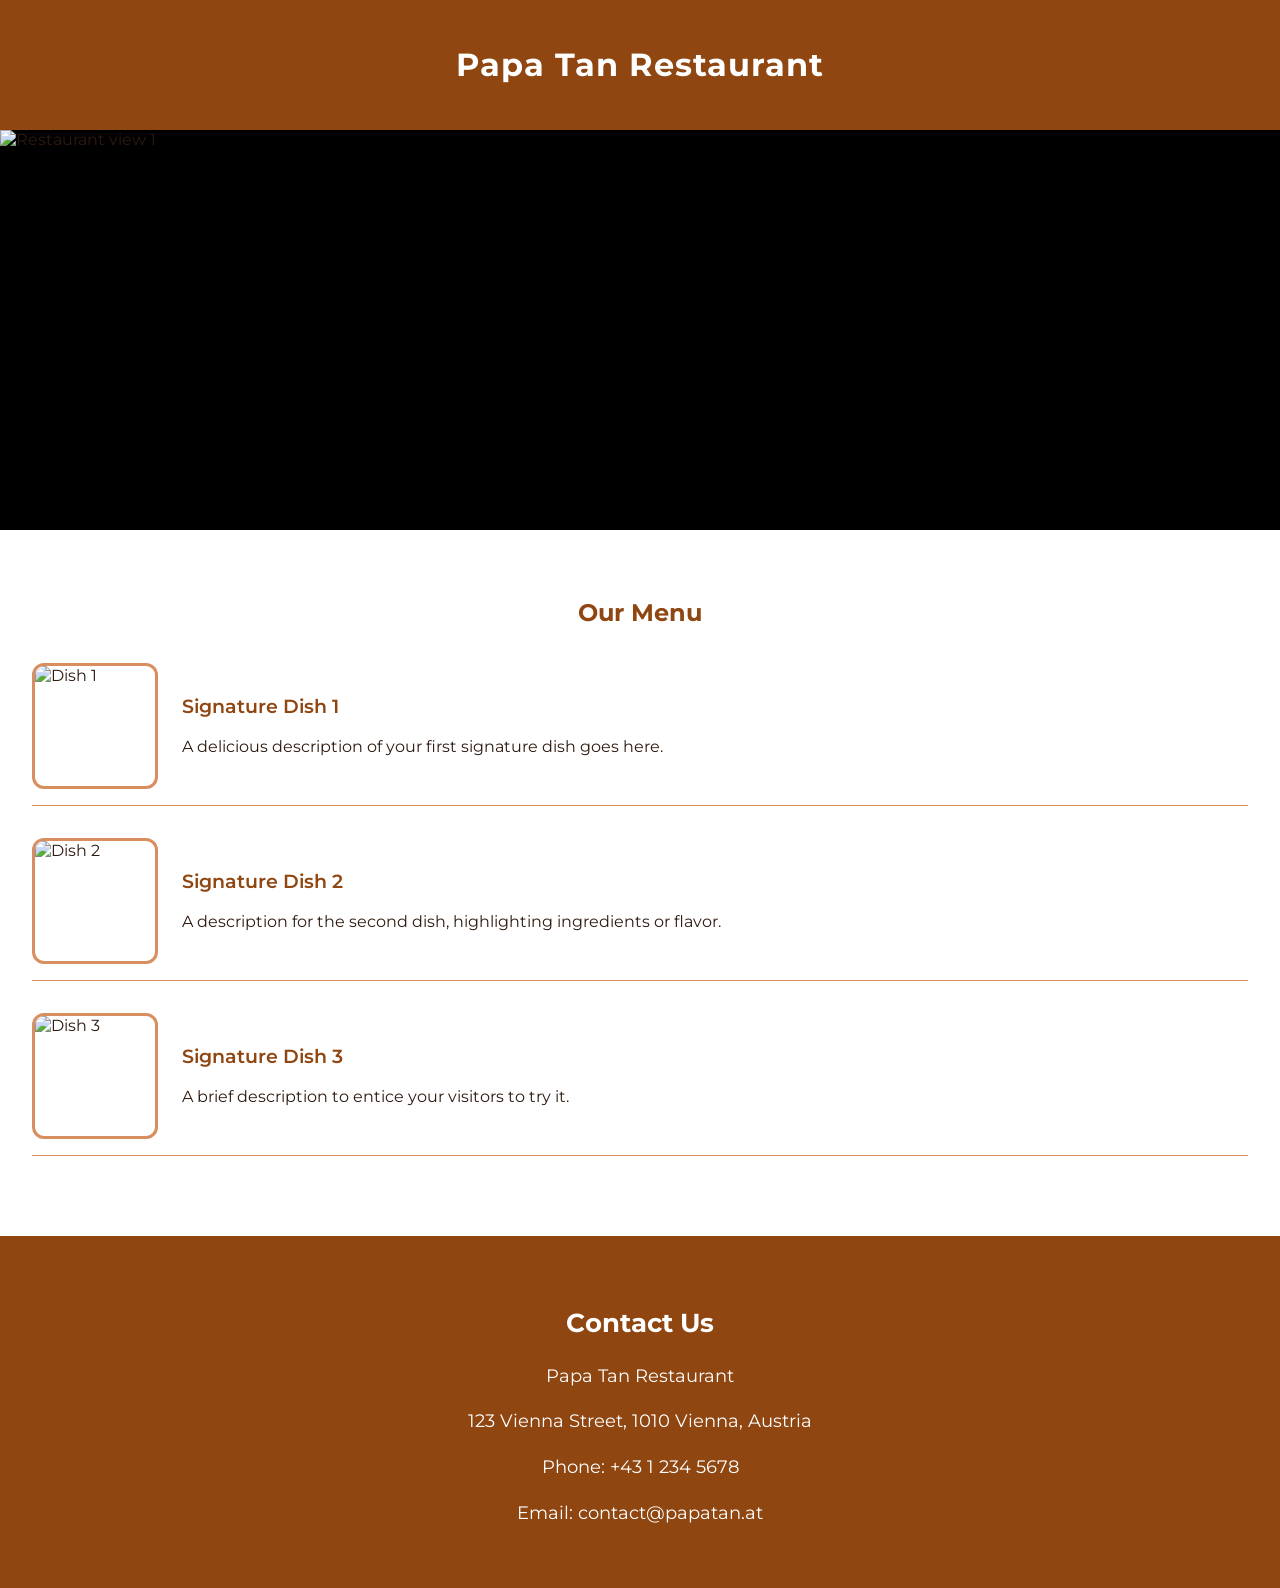
==== papa_tan/index.html @ 35d13147 "initial index" ====
<!-- index.html -->
<!DOCTYPE html>
<html lang="en">
<head>
<meta charset="UTF-8">
<meta name="viewport" content="width=device-width, initial-scale=1.0">
<title>Papa Tan Restaurant</title>
<link rel="stylesheet" href="style.css">
</head>
<body>
<header>
<h1>Papa Tan Restaurant</h1>
</header>


<div class="slideshow-container">
<img class="slide" src="restaurant1.jpg" alt="Restaurant view 1">
<img class="slide" src="restaurant2.jpg" alt="Restaurant view 2">
<img class="slide" src="restaurant3.jpg" alt="Restaurant view 3">
</div>


<section class="menu-section">
<h2>Our Menu</h2>
<div class="menu-item">
<img src="dish1.jpg" alt="Dish 1">
<div>
<h3>Signature Dish 1</h3>
<p>A delicious description of your first signature dish goes here.</p>
</div>
</div>
<div class="menu-item">
<img src="dish2.jpg" alt="Dish 2">
<div>
<h3>Signature Dish 2</h3>
<p>A description for the second dish, highlighting ingredients or flavor.</p>
</div>
</div>
<div class="menu-item">
<img src="dish3.jpg" alt="Dish 3">
<div>
<h3>Signature Dish 3</h3>
<p>A brief description to entice your visitors to try it.</p>
</div>
</div>
</section>


<section class="contact">
<h2>Contact Us</h2>
<p>Papa Tan Restaurant</p>
<p>123 Vienna Street, 1010 Vienna, Austria</p>
<p>Phone: +43 1 234 5678</p>
<p>Email: contact@papatan.at</p>
</section>


<script>
let slideIndex = 0;
showSlides();


function showSlides() {
const slides = document.getElementsByClassName("slide");
for (let i = 0; i < slides.length; i++) {
slides[i].style.display = "none";
}
slideIndex++;
if (slideIndex > slides.length) { slideIndex = 1 }
slides[slideIndex - 1].style.display = "block";
setTimeout(showSlides, 3000); // Change image every 3 seconds
}
</script>
</body>
</html>
---- papa_tan/style.css ----
/* style.css */

@import url('https://fonts.googleapis.com/css2?family=Montserrat:wght@400;600;700&display=swap');

:root {
  --primary: #8F4611; /* warm brown-orange */
  --secondary: #F4E3D7; /* soft cream background */
  --accent: #D98E5F; /* muted orange accent */
  --text-dark: #2E1A0F; /* dark brown text */
  --text-light: #fff;
}

body {
  font-family: 'Montserrat', sans-serif;
  margin: 0;
  padding: 0;
  background-color: var(--secondary);
  color: var(--text-dark);
}

header {
  background-color: var(--primary);
  color: var(--text-light);
  text-align: center;
  padding: 1.5em 0;
  letter-spacing: 1px;
}

.slideshow-container {
  position: relative;
  max-width: 100%;
  height: 400px;
  overflow: hidden;
  background-color: #000;
}

.slide {
  display: none;
  width: 100%;
  height: 400px;
  object-fit: cover;
  border-bottom: 4px solid var(--primary);
}

.menu-section {
  padding: 3em 2em;
  background-color: #fff;
  box-shadow: 0 2px 8px rgba(0,0,0,0.05);
}

.menu-section h2 {
  color: var(--primary);
  text-align: center;
  margin-bottom: 1.5em;
  font-weight: 700;
}

.menu-item {
  display: flex;
  align-items: center;
  margin-bottom: 2em;
  border-bottom: 1px solid var(--accent);
  padding-bottom: 1em;
}

.menu-item img {
  width: 120px;
  height: 120px;
  object-fit: cover;
  border-radius: 12px;
  margin-right: 1.5em;
  border: 3px solid var(--accent);
}

.menu-item h3 {
  color: var(--primary);
  margin-bottom: 0.3em;
  font-weight: 600;
}

.menu-item p {
  font-weight: 400;
  line-height: 1.6;
}

.contact {
  background-color: var(--primary);
  color: var(--text-light);
  text-align: center;
  padding: 2.5em 0;
  font-size: 1.1em;
  line-height: 1.6;
}

.contact h2 {
  margin-bottom: 0.5em;
  color: var(--text-light);
  font-weight: 700;
}

button, a.button {
  background-color: var(--accent);
  color: var(--text-light);
  padding: 0.6em 1.2em;
  border: none;
  border-radius: 6px;
  cursor: pointer;
  text-decoration: none;
  transition: background-color 0.3s ease;
  font-family: 'Montserrat', sans-serif;
  font-weight: 600;
}

button:hover, a.button:hover {
  background-color: var(--primary);
}
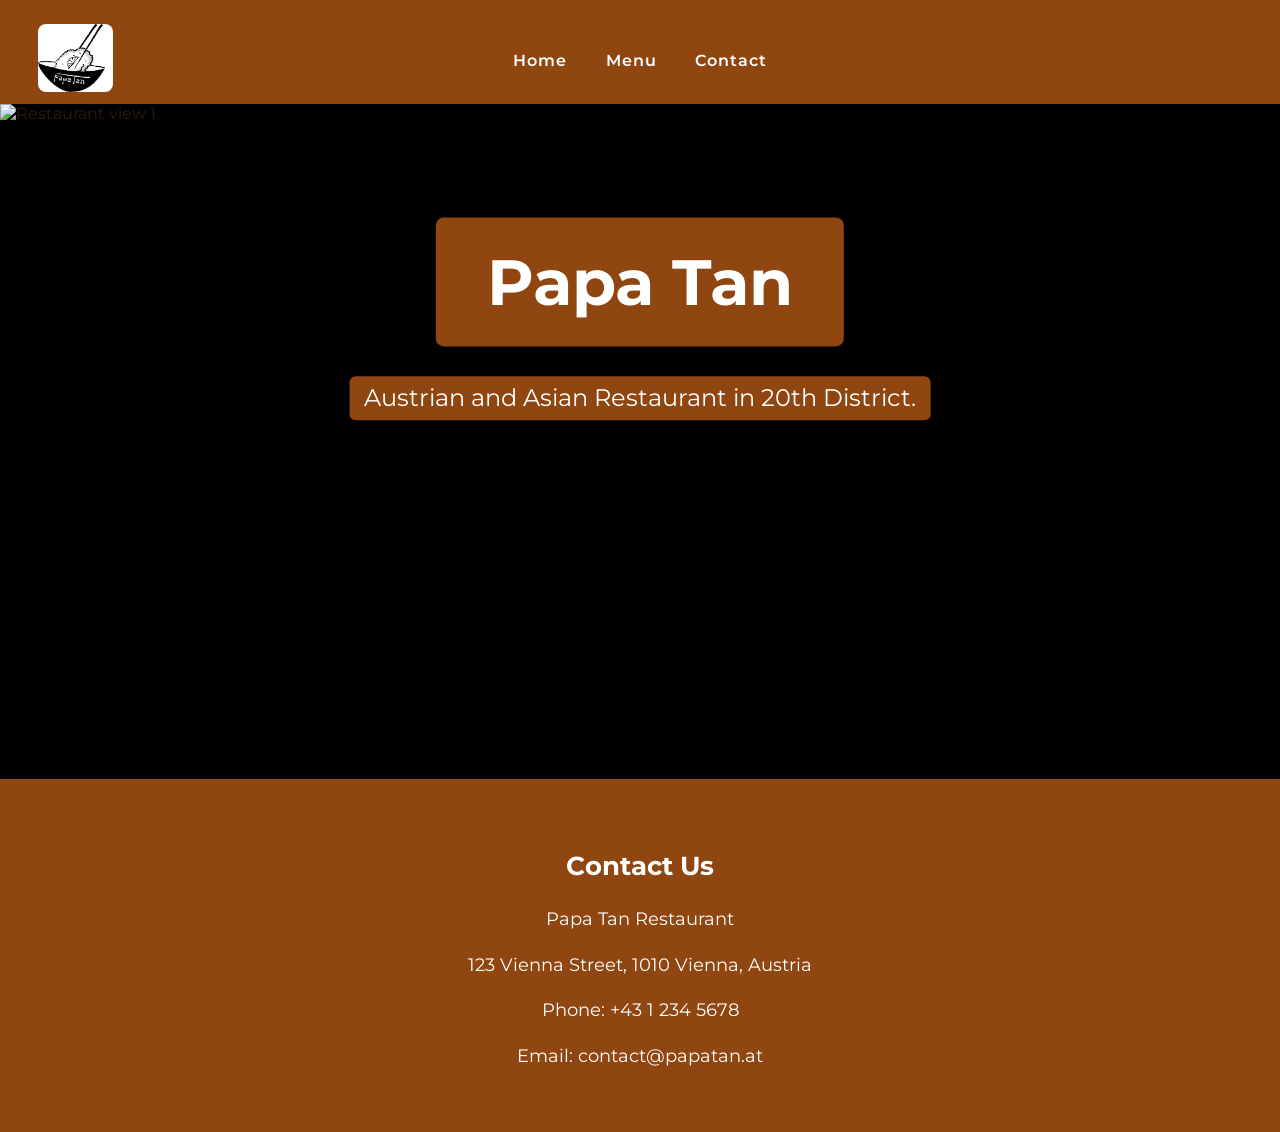
==== commit ef96210d: "amazing starting webpages" ====
--- a/papa_tan/index.html
+++ b/papa_tan/index.html
@@ -8,51 +8,40 @@
 <link rel="stylesheet" href="style.css">
 </head>
 <body>
+
+
+
 <header>
-<h1>Papa Tan Restaurant</h1>
+  <div class="header-container">
+  <div class="hero-logo">
+    <img src="./img/papa_tan_bw.jpeg" alt="Papa Tan Logo">
+  </div>
+  <nav class="main-nav">
+    <ul>
+      <li><a href="index.html">Home</a></li>
+      <li><a href="menu.html">Menu</a></li>
+      <li><a href="#contact">Contact</a></li>
+    </ul>
+  </nav>
+  </div>
 </header>
 
-
 <div class="slideshow-container">
-<img class="slide" src="restaurant1.jpg" alt="Restaurant view 1">
-<img class="slide" src="restaurant2.jpg" alt="Restaurant view 2">
-<img class="slide" src="restaurant3.jpg" alt="Restaurant view 3">
+  <h1 class="hero-title">Papa Tan</h1>
+  <p class="hero-subtitle">Austrian and Asian Restaurant in 20th District.</p>
+  <img class="slide" src="./img/carousel-1.jpg" alt="Restaurant view 1">
+  <img class="slide" src="./img/carousel-2.jpg" alt="Restaurant view 2">
+  <img class="slide" src="./img/carousel-3.jpg" alt="Restaurant view 3">
 </div>
 
-
-<section class="menu-section">
-<h2>Our Menu</h2>
-<div class="menu-item">
-<img src="dish1.jpg" alt="Dish 1">
-<div>
-<h3>Signature Dish 1</h3>
-<p>A delicious description of your first signature dish goes here.</p>
-</div>
-</div>
-<div class="menu-item">
-<img src="dish2.jpg" alt="Dish 2">
-<div>
-<h3>Signature Dish 2</h3>
-<p>A description for the second dish, highlighting ingredients or flavor.</p>
-</div>
-</div>
-<div class="menu-item">
-<img src="dish3.jpg" alt="Dish 3">
-<div>
-<h3>Signature Dish 3</h3>
-<p>A brief description to entice your visitors to try it.</p>
-</div>
-</div>
+<section class="contact" id="contact">
+  <h2>Contact Us</h2>
+  <p>Papa Tan Restaurant</p>
+  <p>123 Vienna Street, 1010 Vienna, Austria</p>
+  <p>Phone: +43 1 234 5678</p>
+  <p>Email: contact@papatan.at</p>
 </section>
 
-
-<section class="contact">
-<h2>Contact Us</h2>
-<p>Papa Tan Restaurant</p>
-<p>123 Vienna Street, 1010 Vienna, Austria</p>
-<p>Phone: +43 1 234 5678</p>
-<p>Email: contact@papatan.at</p>
-</section>
 
 
 <script>
--- a/papa_tan/style.css
+++ b/papa_tan/style.css
@@ -18,29 +18,138 @@
   color: var(--text-dark);
 }
 
-header {
-  background-color: var(--primary);
-  color: var(--text-light);
-  text-align: center;
-  padding: 1.5em 0;
-  letter-spacing: 1px;
-}
-
 .slideshow-container {
   position: relative;
-  max-width: 100%;
-  height: 400px;
+  width: 100%;
+  height: 75vh; /* make it take 75% of the viewport height */
+  margin: 0 auto;
   overflow: hidden;
-  background-color: #000;
+  display: flex;
+  justify-content: center;
+  align-items: center;
+  background-color: #000; /* fallback background */
 }
 
 .slide {
   display: none;
   width: 100%;
-  height: 400px;
-  object-fit: cover;
-  border-bottom: 4px solid var(--primary);
-}
+  height: 100%;
+  object-fit: cover; /* ensures the images fill the area nicely */
+}
+
+header {
+  background-color: var(--primary);
+  color: var(--text-light);
+  text-align: center;
+  padding: 1.5em 0 0.5em 0; /* slightly reduce bottom padding */
+  letter-spacing: 1px;
+}
+.header-container {
+  display: flex;
+  align-items: center;
+  justify-content: space-between; /* logo left, nav right */
+   position: relative;
+}
+
+.hero-title {
+  position: absolute;
+  z-index: 10;
+  color: white;
+  font-size: 4rem;
+  font-weight: 700;
+  text-align: center;
+  top: 20%;
+  left: 50%;
+  transform: translate(-50%, -50%);
+  background-color: var(--primary);
+  padding: 0.4em 0.8em;
+  border-radius: 8px;
+}
+
+.hero-subtitle {
+  position: absolute;
+  z-index: 10;
+  color: white;
+  font-size: 1.5rem;
+  text-align: center;
+  top: 40%;
+  left: 50%;
+  transform: translate(-50%, -50%);
+  max-width: 80%;
+  background-color: var(--primary);
+  padding: 0.3em 0.6em;
+  border-radius: 6px;
+}
+
+
+.hero-logo {
+  text-align: center;
+}
+
+.hero-logo img {
+  max-width: 150px; /* adjust size as needed */
+  width: 50%;
+  height: auto;
+  border-radius: 8px; /* optional rounded corners */
+}
+
+
+.main-nav{
+  position: absolute;
+  left: 50%;
+  transform: translateX(-50%);
+}
+
+nav ul {
+  display: flex;
+  justify-content: center;
+  list-style: none;
+  padding: 0.8em 0;
+  margin: 0;
+  background-color: var(--primary);
+}
+
+nav li {
+  margin: 0 1.2em;
+}
+
+nav a {
+  color: var(--text-light);
+  text-decoration: none;
+  font-weight: 600;
+  font-family: 'Montserrat', sans-serif;
+  transition: color 0.3s ease;
+}
+
+nav a:hover {
+  color: var(--accent);
+}
+
+
+.menu-section {
+  max-width: 800px;
+  margin: 0 auto;
+  padding: 2em;
+}
+.menu-item {
+  display: flex;
+  justify-content: space-between;
+  padding: 0.5em 0;
+  border-bottom: 1px solid #ddd;
+  flex-wrap: wrap;
+}
+.menu-item .name {
+  font-weight: 600;
+}
+.menu-item .price {
+  font-weight: 400;
+}
+.menu-item p {
+  margin: 0.2em 0 0 0;
+  color: #555555;
+  flex-basis: 100%;
+}
+
 
 .menu-section {
   padding: 3em 2em;
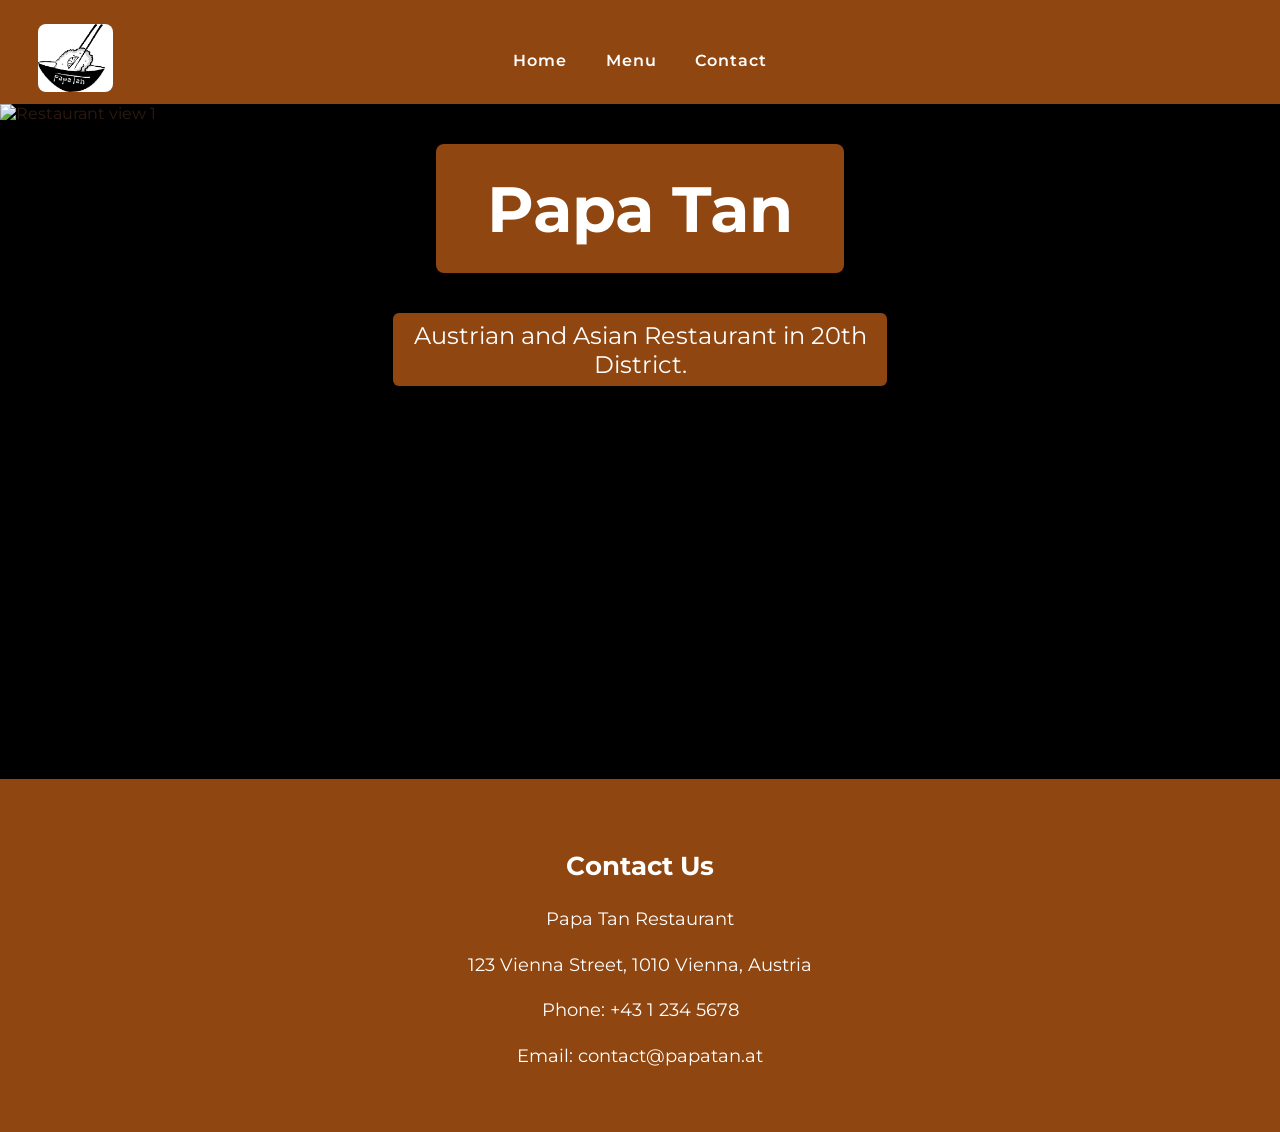
==== commit 3e256ccf: "Fix mobile layout of hero text" ====
--- a/papa_tan/index.html
+++ b/papa_tan/index.html
@@ -26,12 +26,17 @@
   </div>
 </header>
 
-<div class="slideshow-container">
-  <h1 class="hero-title">Papa Tan</h1>
-  <p class="hero-subtitle">Austrian and Asian Restaurant in 20th District.</p>
-  <img class="slide" src="./img/carousel-1.jpg" alt="Restaurant view 1">
-  <img class="slide" src="./img/carousel-2.jpg" alt="Restaurant view 2">
-  <img class="slide" src="./img/carousel-3.jpg" alt="Restaurant view 3">
+<div class="main">
+  <div class="hero-text">
+    <h1 class="title">Papa Tan</h1>
+    <p class="subtitle">Austrian and Asian Restaurant in 20th District.</p>
+  </div>
+
+  <div class="slideshow-container">
+    <img class="slide" src="./img/carousel-1.jpg" alt="Restaurant view 1">
+    <img class="slide" src="./img/carousel-2.jpg" alt="Restaurant view 2">
+    <img class="slide" src="./img/carousel-3.jpg" alt="Restaurant view 3">
+  </div>
 </div>
 
 <section class="contact" id="contact">
--- a/papa_tan/style.css
+++ b/papa_tan/style.css
@@ -51,33 +51,41 @@
    position: relative;
 }
 
-.hero-title {
+.main {
+  position: relative;
+  display: flex;
+  justify-content: center;
+}
+
+.hero-text {
   position: absolute;
-  z-index: 10;
+  display: flex;
+  flex-direction: column;
+  align-items: center;
+  z-index: 1;
+  padding: 40px;
+  gap: 40px;
+}
+
+.hero-text .title {
   color: white;
   font-size: 4rem;
   font-weight: 700;
   text-align: center;
-  top: 20%;
-  left: 50%;
-  transform: translate(-50%, -50%);
   background-color: var(--primary);
   padding: 0.4em 0.8em;
+  margin: 0;
   border-radius: 8px;
 }
 
-.hero-subtitle {
-  position: absolute;
-  z-index: 10;
+.hero-text .subtitle {
   color: white;
   font-size: 1.5rem;
   text-align: center;
-  top: 40%;
-  left: 50%;
-  transform: translate(-50%, -50%);
   max-width: 80%;
   background-color: var(--primary);
   padding: 0.3em 0.6em;
+  margin: 0;
   border-radius: 6px;
 }
 
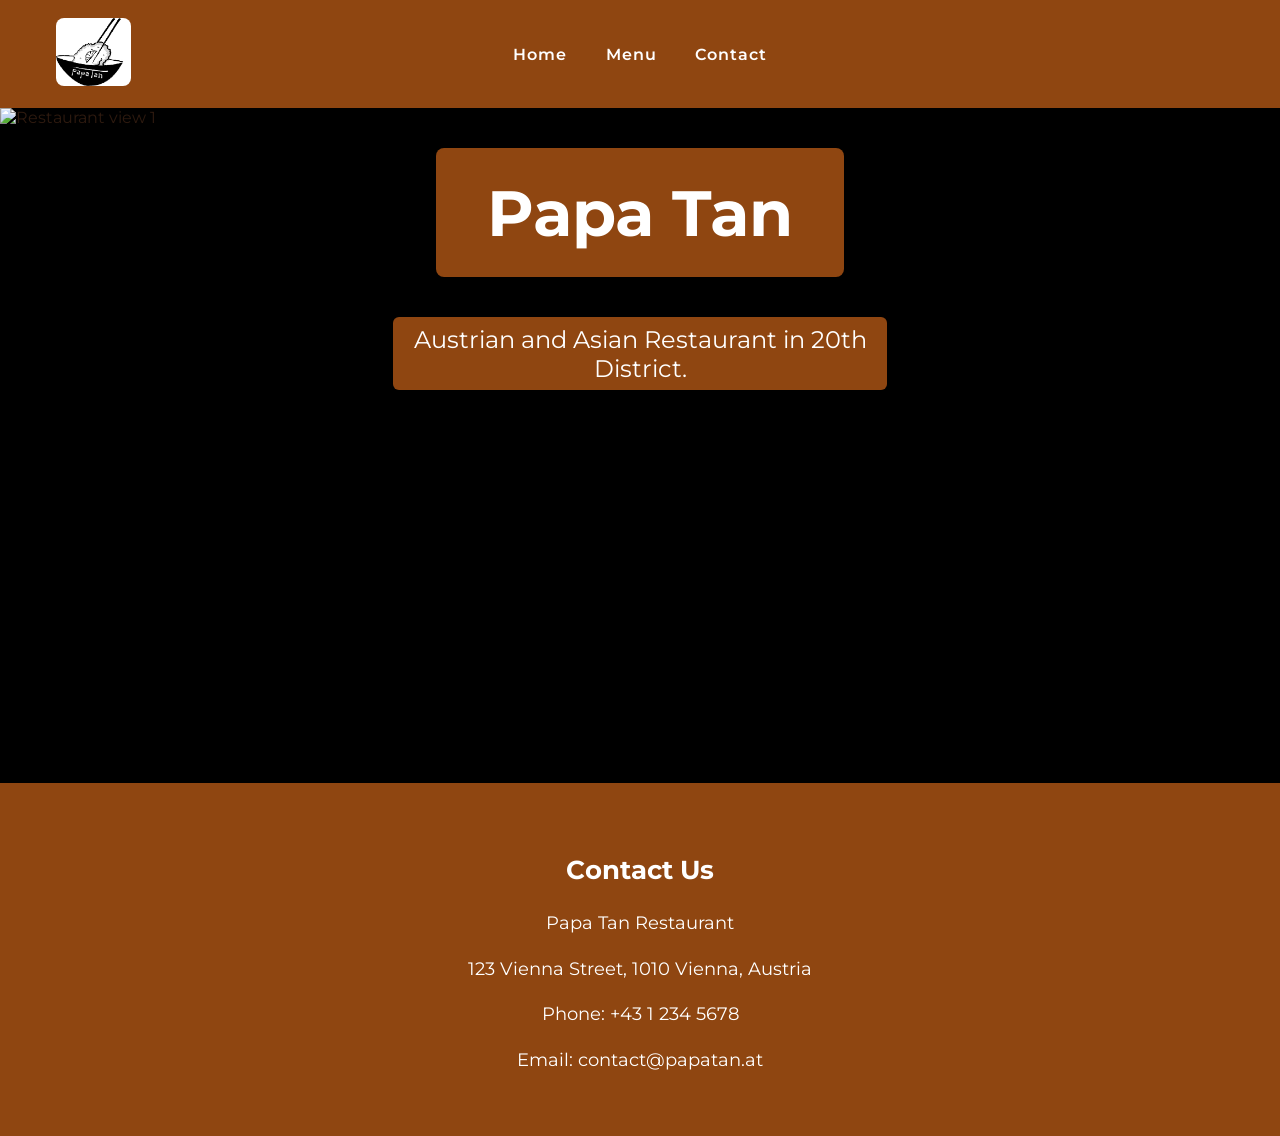
==== commit 739c4fbb: "Fix mobile layout of navigation" ====
--- a/papa_tan/index.html
+++ b/papa_tan/index.html
@@ -23,6 +23,7 @@
       <li><a href="#contact">Contact</a></li>
     </ul>
   </nav>
+  <div class="spacer-end"></div>
   </div>
 </header>
 
--- a/papa_tan/style.css
+++ b/papa_tan/style.css
@@ -41,7 +41,7 @@
   background-color: var(--primary);
   color: var(--text-light);
   text-align: center;
-  padding: 1.5em 0 0.5em 0; /* slightly reduce bottom padding */
+  padding: 18px;
   letter-spacing: 1px;
 }
 .header-container {
@@ -92,6 +92,7 @@
 
 .hero-logo {
   text-align: center;
+  flex-shrink: 0;
 }
 
 .hero-logo img {
@@ -102,10 +103,9 @@
 }
 
 
-.main-nav{
-  position: absolute;
-  left: 50%;
-  transform: translateX(-50%);
+.main-nav {
+  flex-grow: 1;
+  flex-shrink: 0;
 }
 
 nav ul {
@@ -131,6 +131,32 @@
 
 nav a:hover {
   color: var(--accent);
+}
+
+.spacer-end {
+  width: 150px; /* same width as logo */
+  flex-shrink: 1;
+}
+
+@media (max-width: 500px) {
+  header {
+    padding: 0;
+  }
+
+  nav ul {
+    flex-direction: column;
+    align-items: flex-end;
+    padding-inline-end: 32px;
+  }
+  nav li {
+    display: flex;
+    align-items: center;
+    height: 48px;
+  }
+  
+  .spacer-end {
+    display: none;
+  }
 }
 
 
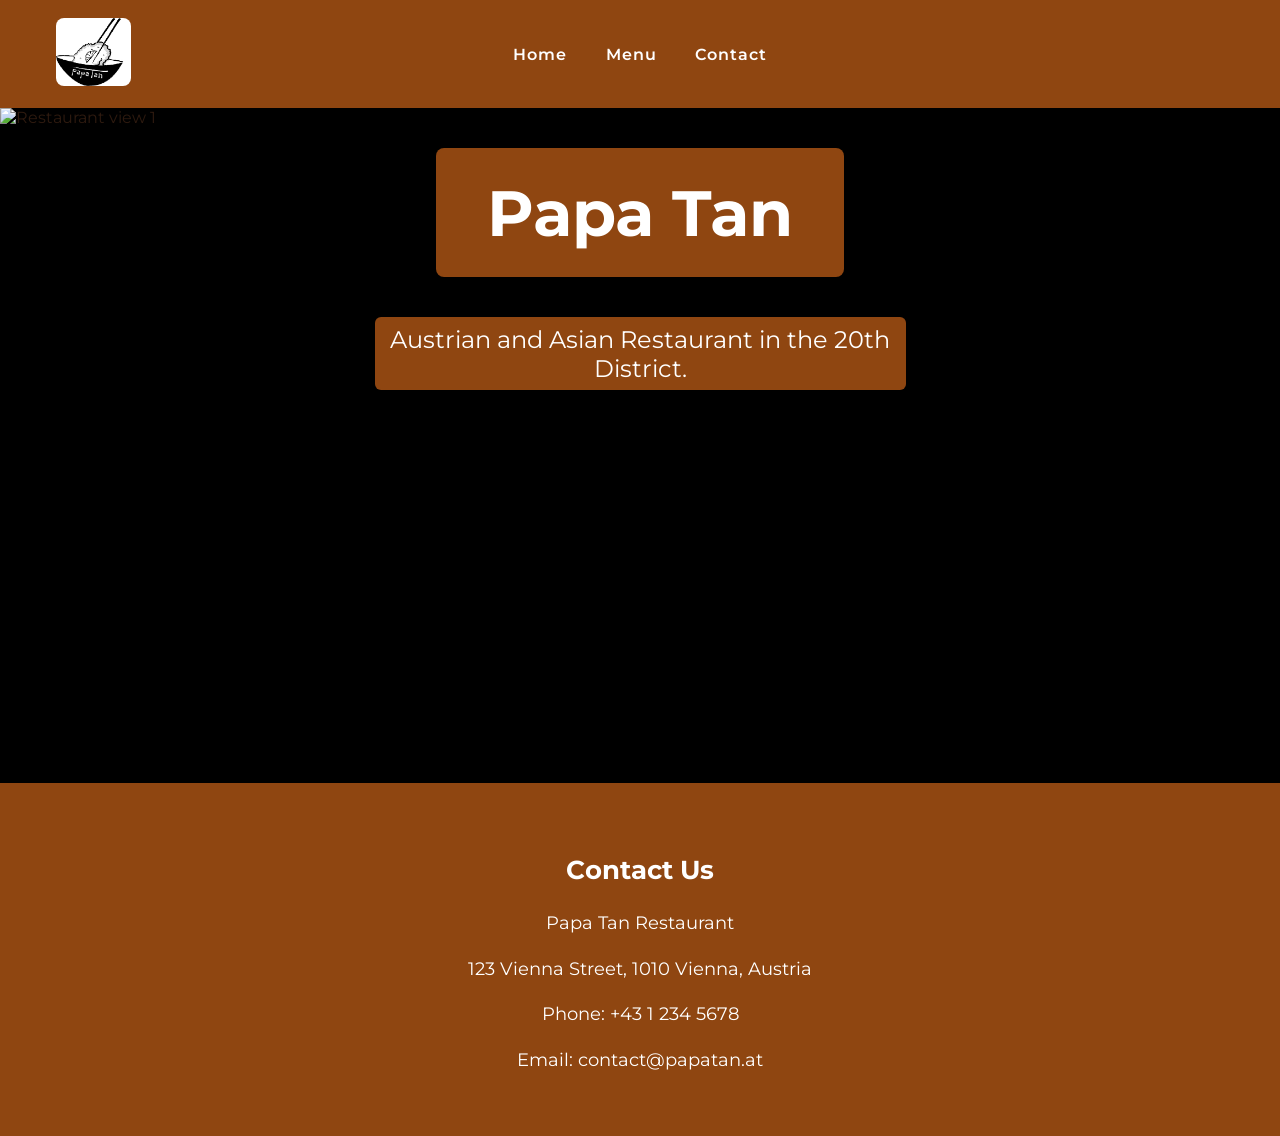
==== commit 37cf6ad7: "Insert "the"" ====
--- a/papa_tan/index.html
+++ b/papa_tan/index.html
@@ -30,7 +30,7 @@
 <div class="main">
   <div class="hero-text">
     <h1 class="title">Papa Tan</h1>
-    <p class="subtitle">Austrian and Asian Restaurant in 20th District.</p>
+    <p class="subtitle">Austrian and Asian Restaurant in the 20th District.</p>
   </div>
 
   <div class="slideshow-container">
